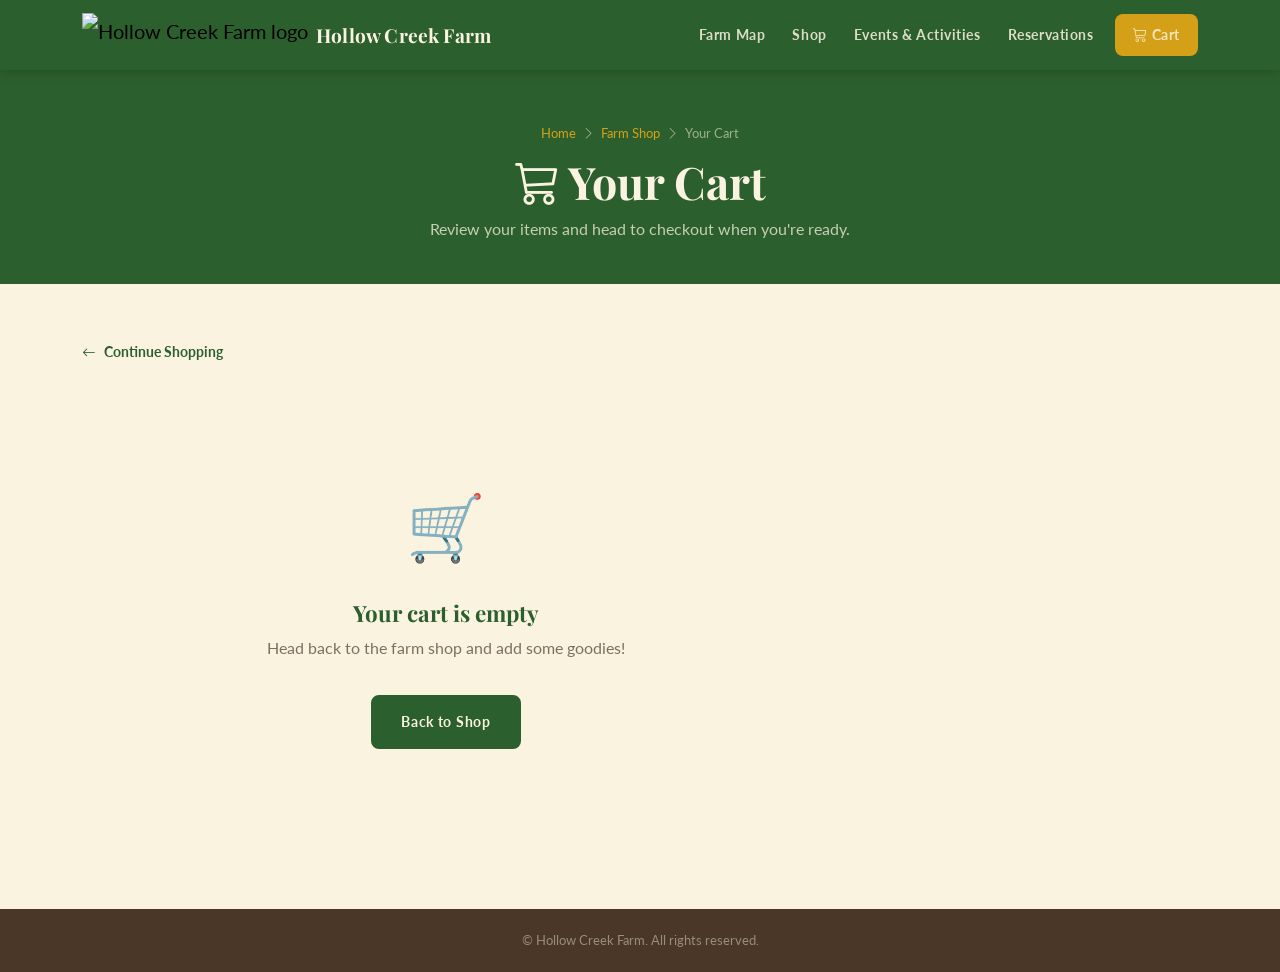
==== cart.html @ fa40eff9 "ai cart and reservation pages (just for show)" ====
<!DOCTYPE html>
<html lang="en">
<head>
  <meta charset="UTF-8" />
  <meta name="viewport" content="width=device-width, initial-scale=1.0" />
  <title>Your Cart — Hollow Creek Farm</title>

  <link rel="preconnect" href="https://fonts.googleapis.com">
  <link rel="preconnect" href="https://fonts.gstatic.com" crossorigin>
  <link href="https://fonts.googleapis.com/css2?family=Playfair+Display:ital,wght@0,700;1,400&family=Lato:wght@400;700&display=swap" rel="stylesheet">
  <link href="https://cdn.jsdelivr.net/npm/bootstrap@5.3.3/dist/css/bootstrap.min.css" rel="stylesheet">
  <link rel="stylesheet" href="https://cdn.jsdelivr.net/npm/bootstrap-icons@1.11.3/font/bootstrap-icons.min.css">
  <link rel="stylesheet" href="style.css">

  <style>
    /* ---- Cart page specific styles ---- */
    .cart-page-hero {
      background: var(--color-forest);
      padding: 52px 0 40px;
      text-align: center;
    }
    .cart-page-hero h1 { color: var(--color-cream); font-size: clamp(1.8rem, 4vw, 2.8rem); }
    .cart-page-hero p  { color: rgba(250,243,224,0.75); margin: 0; }

    .cart-breadcrumb {
      font-size: 0.82rem;
      color: rgba(250,243,224,0.55);
      margin-bottom: 10px;
      display: flex;
      align-items: center;
      justify-content: center;
      gap: 6px;
    }
    .cart-breadcrumb a { color: var(--color-gold); text-decoration: none; }
    .cart-breadcrumb a:hover { text-decoration: underline; }

    .cart-wrap { padding: 56px 0 80px; }

    /* Cart rows */
    .cart-row {
      display: flex;
      align-items: center;
      gap: 16px;
      padding: 18px 0;
      border-bottom: 1px solid var(--color-parchment);
    }
    .cart-row:first-child { border-top: 1px solid var(--color-parchment); }

    .cart-row-info { flex: 1; }
    .cart-item-name {
      font-family: var(--font-display);
      font-weight: 700;
      font-size: 1rem;
      color: var(--color-earth);
      margin: 0 0 2px;
    }
    .cart-item-category {
      font-size: 0.78rem;
      color: var(--color-earth);
      opacity: 0.55;
      margin: 0;
      text-transform: uppercase;
      letter-spacing: 0.06em;
    }

    .cart-row-controls {
      display: flex;
      align-items: center;
      gap: 10px;
    }
    .qty-btn {
      width: 32px;
      height: 32px;
      border-radius: 50%;
      border: 2px solid var(--color-forest);
      background: transparent;
      color: var(--color-forest);
      font-size: 1.1rem;
      font-weight: 700;
      cursor: pointer;
      display: flex;
      align-items: center;
      justify-content: center;
      transition: background 0.2s, color 0.2s;
      line-height: 1;
    }
    .qty-btn:hover { background: var(--color-forest); color: var(--color-cream); }
    .qty-display {
      font-family: var(--font-display);
      font-weight: 700;
      font-size: 1.05rem;
      min-width: 24px;
      text-align: center;
      color: var(--color-earth);
    }

    .cart-row-price {
      font-family: var(--font-display);
      font-weight: 700;
      font-size: 1.1rem;
      color: var(--color-forest);
      min-width: 72px;
      text-align: right;
    }

    .cart-remove {
      background: none;
      border: none;
      color: var(--color-earth);
      opacity: 0.35;
      font-size: 0.9rem;
      cursor: pointer;
      padding: 4px 6px;
      transition: opacity 0.2s, color 0.2s;
    }
    .cart-remove:hover { opacity: 1; color: var(--color-barn-red); }

    /* Summary card */
    .cart-summary-card {
      background: #fff;
      border: 1px solid var(--color-parchment);
      border-radius: var(--radius);
      padding: 28px 26px;
      box-shadow: var(--shadow-sm);
      position: sticky;
      top: 80px;
    }
    .cart-summary-card h3 {
      font-size: 1.1rem;
      margin-bottom: 20px;
      padding-bottom: 12px;
      border-bottom: 2px solid var(--color-parchment);
    }

    .summary-line {
      display: flex;
      justify-content: space-between;
      font-size: 0.9rem;
      color: var(--color-earth);
      margin-bottom: 10px;
    }
    .summary-line.total {
      font-family: var(--font-display);
      font-weight: 700;
      font-size: 1.15rem;
      color: var(--color-forest);
      border-top: 2px solid var(--color-parchment);
      padding-top: 12px;
      margin-top: 6px;
    }

    .checkout-note {
      font-size: 0.75rem;
      color: var(--color-earth);
      opacity: 0.6;
      text-align: center;
      margin-top: 12px;
      line-height: 1.5;
    }

    /* Empty state */
    .cart-empty {
      text-align: center;
      padding: 80px 20px;
    }
    .cart-empty-icon { font-size: 4rem; margin-bottom: 16px; }
    .cart-empty h3   { font-size: 1.4rem; margin-bottom: 8px; color: var(--color-forest); }
    .cart-empty p    { color: var(--color-earth); opacity: 0.7; }

    /* Continue shopping strip */
    .cart-continue {
      display: flex;
      align-items: center;
      gap: 8px;
      font-size: 0.85rem;
      color: var(--color-forest);
      font-weight: 700;
      text-decoration: none;
      margin-bottom: 24px;
    }
    .cart-continue:hover { color: var(--color-meadow); }

    @media (max-width: 767px) {
      .cart-row { flex-wrap: wrap; }
      .cart-row-price { min-width: auto; }
      .cart-summary-card { position: static; margin-top: 32px; }
    }
  </style>
</head>
<body>

  <!-- NAV -->
  <nav id="main-nav" class="navbar navbar-expand-lg">
    <div class="container">
      <a class="navbar-brand d-flex align-items-center gap-2" href="index.html">
        <img src="client files/Logos/logo-main-full-color.png" alt="Hollow Creek Farm logo" class="nav-logo-img">
        <span class="nav-logo-text">Hollow Creek Farm</span>
      </a>
      <button class="navbar-toggler" type="button" data-bs-toggle="collapse" data-bs-target="#navMenu" aria-controls="navMenu" aria-expanded="false" aria-label="Toggle navigation">
        <span class="navbar-toggler-icon"></span>
      </button>
      <div class="collapse navbar-collapse" id="navMenu">
        <ul class="navbar-nav ms-auto align-items-lg-center">
          <li class="nav-item"><a class="nav-link" href="index.html#today">Farm Map</a></li>
          <li class="nav-item"><a class="nav-link" href="index.html#farm-shop">Shop</a></li>
          <li class="nav-item"><a class="nav-link" href="index.html#events">Events &amp; Activities</a></li>
          <li class="nav-item"><a class="nav-link" href="reservations.html">Reservations</a></li>
          <li class="nav-item">
            <a class="nav-link nav-cta" href="cart.html">
              <i class="bi bi-cart3 me-1"></i>Cart
              <span id="cart-count" style="display:none;background:var(--color-barn-red);color:#fff;border-radius:99px;font-size:0.65rem;padding:1px 6px;margin-left:6px;"></span>
            </a>
          </li>
        </ul>
      </div>
    </div>
  </nav>

  <!-- PAGE HERO -->
  <div class="cart-page-hero">
    <div class="container">
      <div class="cart-breadcrumb">
        <a href="index.html">Home</a>
        <i class="bi bi-chevron-right"></i>
        <a href="index.html#farm-shop">Farm Shop</a>
        <i class="bi bi-chevron-right"></i>
        <span>Your Cart</span>
      </div>
      <h1><i class="bi bi-cart3 me-2"></i>Your Cart</h1>
      <p>Review your items and head to checkout when you're ready.</p>
    </div>
  </div>

  <!-- CART BODY -->
  <div class="cart-wrap">
    <div class="container">
      <a href="index.html#farm-shop" class="cart-continue">
        <i class="bi bi-arrow-left"></i> Continue Shopping
      </a>

      <div class="row g-5">

        <!-- Cart items -->
        <div class="col-lg-8">
          <div id="cart-items-container">
            <!-- Rendered by script.js -->
          </div>
        </div>

        <!-- Order summary -->
        <div class="col-lg-4">
          <div class="cart-summary-card" id="cart-summary">
            <h3>Order Summary</h3>
            <div class="summary-line">
              <span>Subtotal</span>
              <span id="cart-subtotal">$0.00</span>
            </div>
            <div class="summary-line">
              <span>Tax (7%)</span>
              <span id="cart-tax">$0.00</span>
            </div>
            <div class="summary-line">
              <span>Shipping</span>
              <span style="color:var(--color-meadow);font-weight:700;">FREE pickup</span>
            </div>
            <div class="summary-line total">
              <span>Total</span>
              <span id="cart-total">$0.00</span>
            </div>
            <button id="checkout-btn" class="btn-primary w-100 mt-3" style="text-align:center;border:none;">
              <i class="bi bi-bag-check me-2"></i>Place Order
            </button>
            <p class="checkout-note">
              Orders are available for pickup at the farm store.<br>
              We'll have everything ready for your visit!
            </p>
          </div>
        </div>

      </div>
    </div>
  </div>

  <!-- FOOTER STRIP -->
  <div style="background:var(--color-earth);padding:20px 0;text-align:center;">
    <p style="color:rgba(250,243,224,0.45);font-size:0.8rem;margin:0;">© Hollow Creek Farm. All rights reserved.</p>
  </div>

  <script src="https://cdn.jsdelivr.net/npm/bootstrap@5.3.3/dist/js/bootstrap.bundle.min.js"></script>
  <script src="script.js"></script>
</body>
</html>
---- style.css ----
/* =========================================================
   HOLLOW CREEK FARM — Main Stylesheet
   ========================================================= */

/* Google Fonts loaded in HTML <head> */

:root {
    --color-forest: #2C5F2E;
    --color-gold: #D4A017;
    --color-barn-red: #8B2500;
    --color-cream: #FAF3E0;
    --color-parchment: #EDE0C4;
    --color-earth: #4A3728;
    --color-meadow: #5A7A3A;
    --color-sage: #8FAF7E;

    --font-display: 'Playfair Display', Georgia, serif;
    --font-body: 'Lato', Arial, sans-serif;

    --shadow-sm: 0 2px 8px rgba(74, 55, 40, 0.10);
    --shadow-md: 0 4px 18px rgba(74, 55, 40, 0.15);
    --shadow-lg: 0 8px 32px rgba(74, 55, 40, 0.18);
    --radius: 8px;
    --transition: 0.25s ease;
}

/* ---- Reset & Base ---- */
*,
*::before,
*::after {
    box-sizing: border-box;
    margin: 0;
    padding: 0;
}

html {
    scroll-behavior: smooth;
}

body {
    font-family: var(--font-body);
    font-size: 1rem;
    line-height: 1.8;
    color: var(--color-earth);
    background: var(--color-cream);
}

h1 {
    font-family: var(--font-display);
    font-size: clamp(2rem, 5vw, 3.5rem);
    font-weight: 700;
    color: var(--color-forest);
    line-height: 1.15;
}

h2 {
    font-family: var(--font-display);
    font-size: clamp(1.6rem, 3vw, 2.4rem);
    font-weight: 700;
    color: var(--color-forest);
    line-height: 1.2;
}

h3 {
    font-family: var(--font-display);
    font-size: 1.25rem;
    font-weight: 700;
    color: var(--color-earth);
}

h4 {
    font-family: var(--font-display);
    font-size: 1.05rem;
    font-weight: 700;
    color: var(--color-earth);
}

p {
    font-family: var(--font-body);
    font-size: 1rem;
    line-height: 1.8;
    color: var(--color-earth);
}

a {
    color: var(--color-forest);
    text-decoration: none;
    transition: color var(--transition);
}

a:hover {
    color: var(--color-meadow);
}

img {
    max-width: 100%;
    height: auto;
    display: block;
}

/* ---- Utility ---- */
.section-pad {
    padding: 80px 0;
}

.section-pad-sm {
    padding: 52px 0;
}

.bg-cream {
    background: var(--color-cream);
}

.bg-parchment {
    background: var(--color-parchment);
}

.bg-forest {
    background: var(--color-forest);
}

.bg-earth {
    background: var(--color-earth);
}

.section-label {
    display: inline-block;
    font-family: var(--font-body);
    font-size: 0.75rem;
    font-weight: 700;
    letter-spacing: 0.15em;
    text-transform: uppercase;
    color: var(--color-gold);
    margin-bottom: 0.5rem;
}

.section-intro {
    font-size: 1.05rem;
    color: var(--color-earth);
    max-width: 560px;
    margin: 0 auto;
    opacity: 0.85;
}

.divider-leaf {
    display: flex;
    align-items: center;
    justify-content: center;
    gap: 12px;
    margin: 12px 0 28px;
}

.divider-leaf::before,
.divider-leaf::after {
    content: '';
    display: block;
    width: 60px;
    height: 2px;
    background: var(--color-gold);
    opacity: 0.6;
}

.divider-leaf span {
    color: var(--color-gold);
    font-size: 1.1rem;
}

/* ---- Buttons ---- */
.btn-primary {
    display: inline-block;
    background: var(--color-forest);
    color: var(--color-cream);
    font-family: var(--font-body);
    font-weight: 700;
    font-size: 0.9rem;
    letter-spacing: 0.05em;
    padding: 12px 28px;
    border-radius: var(--radius);
    border: 2px solid var(--color-forest);
    transition: background var(--transition), color var(--transition), transform var(--transition);
    cursor: pointer;
}

.btn-primary:hover {
    background: var(--color-meadow);
    border-color: var(--color-meadow);
    color: var(--color-cream);
    transform: translateY(-2px);
}

.btn-outline {
    display: inline-block;
    background: transparent;
    color: var(--color-forest);
    font-family: var(--font-body);
    font-weight: 700;
    font-size: 0.9rem;
    letter-spacing: 0.05em;
    padding: 12px 28px;
    border-radius: var(--radius);
    border: 2px solid var(--color-forest);
    transition: background var(--transition), color var(--transition), transform var(--transition);
    cursor: pointer;
}

.btn-outline:hover {
    background: var(--color-forest);
    color: var(--color-cream);
    transform: translateY(-2px);
}

.btn-gold {
    display: inline-block;
    background: var(--color-gold);
    color: var(--color-earth);
    font-family: var(--font-body);
    font-weight: 700;
    font-size: 0.9rem;
    letter-spacing: 0.05em;
    padding: 12px 28px;
    border-radius: var(--radius);
    border: 2px solid var(--color-gold);
    transition: background var(--transition), color var(--transition), transform var(--transition);
    cursor: pointer;
}

.btn-gold:hover {
    background: #b8880f;
    border-color: #b8880f;
    color: var(--color-cream);
    transform: translateY(-2px);
}

.btn-red {
    display: inline-block;
    background: var(--color-barn-red);
    color: var(--color-cream);
    font-family: var(--font-body);
    font-weight: 700;
    font-size: 0.9rem;
    letter-spacing: 0.05em;
    padding: 12px 28px;
    border-radius: var(--radius);
    border: 2px solid var(--color-barn-red);
    transition: background var(--transition), color var(--transition), transform var(--transition);
    cursor: pointer;
}

.btn-red:hover {
    background: #6a1c00;
    border-color: #6a1c00;
    transform: translateY(-2px);
}

/* ---- Image Placeholder ---- */
.img-placeholder {
    background: var(--color-parchment);
    border: 2px dashed var(--color-gold);
    border-radius: var(--radius);
    display: flex;
    flex-direction: column;
    align-items: center;
    justify-content: center;
    color: var(--color-earth);
    font-family: var(--font-body);
    font-size: 0.8rem;
    opacity: 0.7;
    gap: 8px;
    text-align: center;
    padding: 16px;
}

.img-placeholder .ph-icon {
    font-size: 2rem;
    opacity: 0.5;
}

.img-placeholder .ph-label {
    font-weight: 700;
    font-size: 0.75rem;
    letter-spacing: 0.05em;
}

.img-placeholder .ph-file {
    font-size: 0.7rem;
    opacity: 0.7;
    word-break: break-all;
}


/* ==========================================================
   NAVIGATION
   ========================================================== */
#main-nav {
    position: sticky;
    top: 0;
    z-index: 1000;
    background: var(--color-forest);
    box-shadow: 0 2px 12px rgba(0, 0, 0, 0.18);
}

#main-nav .navbar {
    padding: 0;
    min-height: 64px;
}

.nav-logo-img {
    height: 44px;
    width: auto;
}

.nav-logo-text {
    font-family: var(--font-display);
    font-size: 1.2rem;
    font-weight: 700;
    color: var(--color-cream) !important;
    letter-spacing: 0.01em;
}

#main-nav .navbar-nav .nav-link {
    font-family: var(--font-body);
    font-size: 0.88rem;
    font-weight: 700;
    letter-spacing: 0.04em;
    color: rgba(250, 243, 224, 0.85) !important;
    padding: 0.5rem 0.85rem;
    transition: color var(--transition);
}

#main-nav .navbar-nav .nav-link:hover,
#main-nav .navbar-nav .nav-link.active {
    color: var(--color-gold) !important;
}

#main-nav .navbar-toggler {
    border-color: var(--color-gold);
}

#main-nav .navbar-toggler-icon {
    background-image: url("data:image/svg+xml,%3csvg xmlns='http://www.w3.org/2000/svg' viewBox='0 0 30 30'%3e%3cpath stroke='%23D4A017' stroke-linecap='round' stroke-miterlimit='10' stroke-width='2' d='M4 7h22M4 15h22M4 23h22'/%3e%3c/svg%3e");
}

.nav-cta {
    background: var(--color-gold);
    color: var(--color-earth) !important;
    border-radius: var(--radius);
    padding: 8px 18px !important;
    margin-left: 8px;
    font-weight: 700 !important;
    transition: background var(--transition) !important;
}

.nav-cta:hover {
    background: #b8880f !important;
    color: var(--color-cream) !important;
}


/* ==========================================================
   HERO SECTION
   ========================================================== */
#hero {
    position: relative;
    min-height: 88vh;
    display: flex;
    align-items: center;
    overflow: hidden;
    background: var(--color-earth);
}

.hero-bg {
    position: absolute;
    inset: 0;
    object-fit: cover;
    width: 100%;
    height: 100%;
    opacity: 0.55;
}

.hero-bg-placeholder {
    position: absolute;
    inset: 0;
    background: linear-gradient(135deg, var(--color-forest) 0%, var(--color-earth) 100%);
    opacity: 0.9;
}

.hero-overlay {
    position: absolute;
    inset: 0;
    background: linear-gradient(to right, rgba(74, 55, 40, 0.72) 0%, rgba(74, 55, 40, 0.18) 100%);
}

.hero-content {
    position: relative;
    z-index: 2;
    padding: 60px 0;
}

.hero-eyebrow {
    font-family: var(--font-body);
    font-size: 0.8rem;
    font-weight: 700;
    letter-spacing: 0.2em;
    text-transform: uppercase;
    color: var(--color-gold);
    margin-bottom: 1rem;
}

.hero-content h1 {
    color: var(--color-cream);
    margin-bottom: 1.2rem;
}

.hero-content .hero-sub {
    font-size: 1.1rem;
    color: rgba(250, 243, 224, 0.88);
    max-width: 480px;
    margin-bottom: 2rem;
    line-height: 1.75;
}

.hero-actions {
    display: flex;
    gap: 14px;
    flex-wrap: wrap;
}

.hero-img-col {
    position: relative;
    z-index: 2;
    display: flex;
    align-items: center;
    justify-content: center;
}

.hero-img-frame {
    border-radius: 12px;
    overflow: hidden;
    border: 4px solid var(--color-gold);
    box-shadow: var(--shadow-lg);
    width: 100%;
    max-width: 500px;
}

.hero-img-frame .img-placeholder {
    height: 360px;
    border-radius: 8px;
}

.hero-badge {
    position: absolute;
    bottom: -18px;
    left: -18px;
    background: var(--color-gold);
    color: var(--color-earth);
    border-radius: 50%;
    width: 100px;
    height: 100px;
    display: flex;
    flex-direction: column;
    align-items: center;
    justify-content: center;
    font-family: var(--font-display);
    font-size: 0.7rem;
    font-weight: 700;
    text-align: center;
    line-height: 1.2;
    box-shadow: var(--shadow-md);
    padding: 10px;
}


/* ==========================================================
   TODAY ON THE FARM
   ========================================================== */
#today {
    background: var(--color-cream);
}

.today-header {
    text-align: center;
    margin-bottom: 48px;
}

.activity-card {
    background: #fff;
    border-radius: var(--radius);
    overflow: hidden;
    box-shadow: var(--shadow-sm);
    border: 1px solid var(--color-parchment);
    transition: transform var(--transition), box-shadow var(--transition);
    height: 100%;
}

.activity-card:hover {
    transform: translateY(-4px);
    box-shadow: var(--shadow-md);
}

.activity-card-img {
    width: 100%;
    height: 180px;
    object-fit: cover;
}

.activity-card-img.img-placeholder {
    height: 180px;
    border-radius: 0;
    border: none;
    border-bottom: 2px dashed var(--color-gold);
}

.activity-card-body {
    padding: 18px 20px 22px;
}

.activity-tag {
    display: inline-block;
    background: var(--color-sage);
    color: var(--color-forest);
    font-size: 0.7rem;
    font-weight: 700;
    letter-spacing: 0.08em;
    text-transform: uppercase;
    padding: 3px 10px;
    border-radius: 99px;
    margin-bottom: 8px;
}

.activity-card-body h3 {
    font-size: 1.1rem;
    margin-bottom: 6px;
}

.activity-card-body p {
    font-size: 0.88rem;
    line-height: 1.6;
    margin-bottom: 12px;
}

.activity-meta {
    display: flex;
    gap: 14px;
    font-size: 0.8rem;
    color: var(--color-earth);
    opacity: 0.75;
}

.activity-meta span {
    display: flex;
    align-items: center;
    gap: 4px;
}


/* ==========================================================
   MAP SECTION
   ========================================================== */
#map-section {
    background: var(--color-parchment);
}

.map-header {
    text-align: center;
    margin-bottom: 40px;
}

.map-container {
    border-radius: 12px;
    overflow: hidden;
    box-shadow: var(--shadow-lg);
    border: 3px solid var(--color-gold);
    height: 420px;
}

.map-container iframe {
    width: 100%;
    height: 100%;
    border: none;
    display: block;
}

.map-placeholder {
    height: 420px;
    background: var(--color-parchment);
    border: 2px dashed var(--color-gold);
    border-radius: 12px;
    display: flex;
    flex-direction: column;
    align-items: center;
    justify-content: center;
    gap: 12px;
    color: var(--color-earth);
    font-family: var(--font-body);
}

.map-highlights {
    margin-top: 32px;
}

.map-highlight-item {
    display: flex;
    align-items: flex-start;
    gap: 12px;
    padding: 14px 0;
    border-bottom: 1px solid var(--color-parchment);
}

.map-highlight-item:last-child {
    border-bottom: none;
}

.map-hi-icon {
    width: 36px;
    height: 36px;
    border-radius: 50%;
    background: var(--color-forest);
    color: var(--color-cream);
    display: flex;
    align-items: center;
    justify-content: center;
    font-size: 1rem;
    flex-shrink: 0;
}

.map-hi-text h4 {
    font-size: 0.95rem;
    margin-bottom: 2px;
}

.map-hi-text p {
    font-size: 0.82rem;
    margin: 0;
    opacity: 0.8;
}


/* ==========================================================
   WHAT'S INCLUDED
   ========================================================== */
#whats-included {
    background: var(--color-forest);
}

#whats-included h2 {
    color: var(--color-cream);
}

#whats-included .section-intro {
    color: rgba(250, 243, 224, 0.8);
}

#whats-included .divider-leaf::before,
#whats-included .divider-leaf::after {
    background: var(--color-gold);
}

.included-card {
    text-align: center;
    padding: 32px 20px;
}

.included-icon {
    width: 80px;
    height: 80px;
    border-radius: 50%;
    background: rgba(250, 243, 224, 0.1);
    border: 2px solid var(--color-gold);
    display: flex;
    align-items: center;
    justify-content: center;
    margin: 0 auto 16px;
    font-size: 2rem;
    transition: background var(--transition), transform var(--transition);
}

.included-card:hover .included-icon {
    background: rgba(212, 160, 23, 0.2);
    transform: scale(1.08);
}

.included-card h3 {
    color: var(--color-cream);
    font-size: 1rem;
    margin-bottom: 6px;
}

.included-card p {
    color: rgba(250, 243, 224, 0.75);
    font-size: 0.85rem;
    line-height: 1.6;
}


/* ==========================================================
   FARM SHOP
   ========================================================== */
#farm-shop {
    background: var(--color-cream);
}

.shop-header {
    text-align: center;
    margin-bottom: 48px;
}

.shop-filter-bar {
    display: flex;
    justify-content: center;
    gap: 10px;
    flex-wrap: wrap;
    margin-bottom: 36px;
}

.filter-btn {
    font-family: var(--font-body);
    font-size: 0.82rem;
    font-weight: 700;
    letter-spacing: 0.05em;
    padding: 8px 18px;
    border-radius: 99px;
    border: 2px solid var(--color-parchment);
    background: transparent;
    color: var(--color-earth);
    cursor: pointer;
    transition: all var(--transition);
}

.filter-btn:hover,
.filter-btn.active {
    background: var(--color-forest);
    color: var(--color-cream);
    border-color: var(--color-forest);
}

.product-card {
    background: #fff;
    border-radius: var(--radius);
    overflow: hidden;
    border: 1px solid var(--color-parchment);
    box-shadow: var(--shadow-sm);
    transition: transform var(--transition), box-shadow var(--transition);
    height: 100%;
}

.product-card:hover {
    transform: translateY(-4px);
    box-shadow: var(--shadow-md);
}

.product-card-img {
    width: 100%;
    height: 200px;
    object-fit: cover;
}

.product-card-img.img-placeholder {
    height: 200px;
    border-radius: 0;
    border: none;
    border-bottom: 2px dashed var(--color-gold);
}

.product-card-body {
    padding: 16px 18px 20px;
}

.product-category {
    font-size: 0.7rem;
    font-weight: 700;
    letter-spacing: 0.1em;
    text-transform: uppercase;
    color: var(--color-gold);
    margin-bottom: 4px;
}

.product-card-body h3 {
    font-size: 1rem;
    margin-bottom: 4px;
}

.product-card-body p {
    font-size: 0.82rem;
    line-height: 1.5;
    margin-bottom: 12px;
}

.product-footer {
    display: flex;
    align-items: center;
    justify-content: space-between;
    margin-top: auto;
}

.product-price {
    font-family: var(--font-display);
    font-size: 1.15rem;
    font-weight: 700;
    color: var(--color-forest);
}

.btn-add-cart {
    background: var(--color-forest);
    color: var(--color-cream);
    border: none;
    border-radius: var(--radius);
    padding: 7px 14px;
    font-family: var(--font-body);
    font-size: 0.8rem;
    font-weight: 700;
    cursor: pointer;
    transition: background var(--transition);
}

.btn-add-cart:hover {
    background: var(--color-meadow);
}

.shop-cta-bar {
    text-align: center;
    margin-top: 40px;
    display: flex;
    justify-content: center;
    gap: 14px;
    flex-wrap: wrap;
}


/* ==========================================================
   SEASONAL DEALS
   ========================================================== */
#seasonal-deals {
    background: var(--color-parchment);
}

.seasonal-header {
    text-align: center;
    margin-bottom: 48px;
}

.season-tab-bar {
    display: flex;
    justify-content: center;
    gap: 8px;
    flex-wrap: wrap;
    margin-bottom: 40px;
}

.season-tab {
    font-family: var(--font-body);
    font-size: 0.82rem;
    font-weight: 700;
    padding: 9px 22px;
    border-radius: 99px;
    border: 2px solid var(--color-earth);
    background: transparent;
    color: var(--color-earth);
    cursor: pointer;
    transition: all var(--transition);
}

.season-tab:hover,
.season-tab.active {
    background: var(--color-earth);
    color: var(--color-cream);
}

.deal-card {
    background: #fff;
    border-radius: var(--radius);
    overflow: hidden;
    box-shadow: var(--shadow-sm);
    border: 1px solid rgba(237, 224, 196, 0.8);
    display: flex;
    flex-direction: row;
    height: 100%;
    transition: transform var(--transition), box-shadow var(--transition);
}

.deal-card:hover {
    transform: translateY(-3px);
    box-shadow: var(--shadow-md);
}

.deal-card-img {
    width: 140px;
    flex-shrink: 0;
    object-fit: cover;
}

.deal-card-img.img-placeholder {
    width: 140px;
    height: auto;
    min-height: 140px;
    border-radius: 0;
    border: none;
    border-right: 2px dashed var(--color-gold);
}

.deal-card-body {
    padding: 18px 20px;
    display: flex;
    flex-direction: column;
    justify-content: center;
}

.deal-badge {
    display: inline-block;
    background: var(--color-barn-red);
    color: var(--color-cream);
    font-size: 0.7rem;
    font-weight: 700;
    letter-spacing: 0.1em;
    text-transform: uppercase;
    padding: 3px 10px;
    border-radius: 99px;
    margin-bottom: 8px;
}

.deal-card-body h3 {
    font-size: 1rem;
    margin-bottom: 4px;
}

.deal-card-body p {
    font-size: 0.82rem;
    line-height: 1.5;
    margin-bottom: 10px;
}

.deal-price {
    font-family: var(--font-display);
    font-size: 1.1rem;
    font-weight: 700;
    color: var(--color-forest);
}

.deal-price .original {
    font-size: 0.85rem;
    text-decoration: line-through;
    color: var(--color-earth);
    opacity: 0.5;
    margin-left: 6px;
}


/* ==========================================================
   EVENTS & ACTIVITIES
   ========================================================== */
#events {
    background: var(--color-cream);
}

.events-header {
    text-align: center;
    margin-bottom: 48px;
}

.event-card {
    background: #fff;
    border-radius: var(--radius);
    overflow: hidden;
    box-shadow: var(--shadow-sm);
    border: 1px solid var(--color-parchment);
    height: 100%;
    display: flex;
    flex-direction: column;
    transition: transform var(--transition), box-shadow var(--transition);
}

.event-card:hover {
    transform: translateY(-4px);
    box-shadow: var(--shadow-md);
}

.event-card-img {
    width: 100%;
    height: 220px;
    object-fit: cover;
}

.event-card-img.img-placeholder {
    height: 220px;
    border-radius: 0;
    border: none;
    border-bottom: 2px dashed var(--color-gold);
}

.event-card-body {
    padding: 20px 22px 24px;
    flex: 1;
    display: flex;
    flex-direction: column;
}

.event-date-badge {
    display: inline-flex;
    align-items: center;
    gap: 6px;
    background: var(--color-parchment);
    color: var(--color-barn-red);
    font-size: 0.75rem;
    font-weight: 700;
    letter-spacing: 0.06em;
    text-transform: uppercase;
    padding: 4px 12px;
    border-radius: 99px;
    margin-bottom: 10px;
    width: fit-content;
}

.event-card-body h3 {
    font-size: 1.1rem;
    margin-bottom: 6px;
}

.event-card-body p {
    font-size: 0.85rem;
    line-height: 1.6;
    margin-bottom: 14px;
    flex: 1;
}

.event-meta {
    display: flex;
    gap: 16px;
    font-size: 0.78rem;
    color: var(--color-earth);
    opacity: 0.75;
    margin-bottom: 14px;
}

.event-meta span {
    display: flex;
    align-items: center;
    gap: 4px;
}

.event-card-footer {
    display: flex;
    gap: 10px;
    flex-wrap: wrap;
}

.events-cta {
    text-align: center;
    margin-top: 48px;
    display: flex;
    justify-content: center;
    gap: 14px;
    flex-wrap: wrap;
}


/* ==========================================================
   TESTIMONIALS
   ========================================================== */
#testimonials {
    background: var(--color-forest);
}

#testimonials h2 {
    color: var(--color-cream);
    text-align: center;
}

#testimonials .section-intro {
    color: rgba(250, 243, 224, 0.78);
}

#testimonials .divider-leaf::before,
#testimonials .divider-leaf::after {
    background: var(--color-gold);
}

.testimonial-card {
    background: rgba(250, 243, 224, 0.07);
    border: 1px solid rgba(212, 160, 23, 0.3);
    border-radius: var(--radius);
    padding: 28px 26px;
    height: 100%;
    transition: background var(--transition);
}

.testimonial-card:hover {
    background: rgba(250, 243, 224, 0.12);
}

.testimonial-stars {
    color: var(--color-gold);
    font-size: 1rem;
    letter-spacing: 2px;
    margin-bottom: 12px;
}

.testimonial-card blockquote {
    font-family: var(--font-display);
    font-style: italic;
    font-size: 1rem;
    color: var(--color-cream);
    line-height: 1.75;
    margin-bottom: 18px;
    border: none;
    padding: 0;
}

.testimonial-author {
    display: flex;
    align-items: center;
    gap: 12px;
}

.testimonial-avatar {
    width: 44px;
    height: 44px;
    border-radius: 50%;
    object-fit: cover;
    border: 2px solid var(--color-gold);
}

.testimonial-avatar.img-placeholder {
    border-radius: 50%;
    border: 2px solid var(--color-gold);
    flex-shrink: 0;
    font-size: 0.6rem;
}

.testimonial-author-info .name {
    font-family: var(--font-body);
    font-weight: 700;
    font-size: 0.88rem;
    color: var(--color-cream);
    margin: 0;
}

.testimonial-author-info .meta {
    font-size: 0.75rem;
    color: var(--color-sage);
    margin: 0;
}


/* ==========================================================
   FOOTER
   ========================================================== */
#footer {
    background: var(--color-earth);
    color: var(--color-cream);
    padding: 60px 0 0;
}

.footer-logo-text {
    font-family: var(--font-display);
    font-size: 1.5rem;
    font-weight: 700;
    color: var(--color-cream);
    margin-bottom: 6px;
}

.footer-tagline {
    font-size: 0.85rem;
    color: rgba(250, 243, 224, 0.65);
    margin-bottom: 20px;
}

.footer-logo-img {
    height: 54px;
    width: auto;
    margin-bottom: 14px;
}

.footer-social {
    display: flex;
    gap: 12px;
    margin-top: 16px;
}

.footer-social a {
    display: flex;
    align-items: center;
    justify-content: center;
    width: 36px;
    height: 36px;
    border-radius: 50%;
    background: rgba(250, 243, 224, 0.1);
    color: var(--color-cream);
    font-size: 0.95rem;
    transition: background var(--transition), color var(--transition);
}

.footer-social a:hover {
    background: var(--color-gold);
    color: var(--color-earth);
}

.footer-heading {
    font-family: var(--font-display);
    font-size: 1rem;
    font-weight: 700;
    color: var(--color-gold);
    margin-bottom: 16px;
    padding-bottom: 8px;
    border-bottom: 1px solid rgba(212, 160, 23, 0.3);
}

.footer-links {
    list-style: none;
    padding: 0;
    margin: 0;
}

.footer-links li {
    margin-bottom: 8px;
}

.footer-links a {
    font-size: 0.875rem;
    color: rgba(250, 243, 224, 0.75);
    transition: color var(--transition);
}

.footer-links a:hover {
    color: var(--color-gold);
}

.footer-contact-item {
    display: flex;
    align-items: flex-start;
    gap: 10px;
    margin-bottom: 10px;
    font-size: 0.875rem;
    color: rgba(250, 243, 224, 0.75);
}

.footer-contact-item .icon {
    color: var(--color-gold);
    flex-shrink: 0;
    margin-top: 3px;
}

.footer-hours table {
    width: 100%;
    font-size: 0.83rem;
    color: rgba(250, 243, 224, 0.75);
    border-collapse: collapse;
}

.footer-hours td {
    padding: 3px 0;
}

.footer-hours td:last-child {
    text-align: right;
}

.footer-bottom {
    border-top: 1px solid rgba(250, 243, 224, 0.12);
    margin-top: 48px;
    padding: 18px 0;
    text-align: center;
    font-size: 0.8rem;
    color: rgba(250, 243, 224, 0.45);
}

.footer-bottom a {
    color: rgba(250, 243, 224, 0.45);
    transition: color var(--transition);
}

.footer-bottom a:hover {
    color: var(--color-gold);
}


/* ==========================================================
   ANIMATIONS
   ========================================================== */
@keyframes fadeUp {
    from {
        opacity: 0;
        transform: translateY(24px);
    }

    to {
        opacity: 1;
        transform: translateY(0);
    }
}

.fade-up {
    opacity: 0;
    transform: translateY(24px);
    transition: opacity 0.55s ease, transform 0.55s ease;
}

.fade-up.visible {
    opacity: 1;
    transform: translateY(0);
}


/* ==========================================================
   RESPONSIVE
   ========================================================== */
@media (max-width: 991.98px) {
    .hero-img-col {
        margin-top: 36px;
    }

    .hero-badge {
        bottom: -10px;
        left: -10px;
        width: 84px;
        height: 84px;
        font-size: 0.65rem;
    }

    .deal-card {
        flex-direction: column;
    }

    .deal-card-img.img-placeholder {
        width: 100%;
        height: 160px;
        border-right: none;
        border-bottom: 2px dashed var(--color-gold);
    }

    .deal-card-img {
        width: 100%;
        height: 160px;
    }
}

@media (max-width: 767.98px) {
    .section-pad {
        padding: 56px 0;
    }

    .map-container {
        height: 300px;
    }

    #main-nav .navbar-collapse {
        background: var(--color-forest);
        padding: 12px 16px;
    }

    .hero-actions {
        flex-direction: column;
        align-items: flex-start;
    }

    .hero-actions .btn-primary,
    .hero-actions .btn-outline {
        width: 100%;
        text-align: center;
    }

    .footer-logo-img {
        height: 44px;
    }
}

@media (max-width: 575.98px) {
    .hero-img-frame {
        display: none;
    }

    .hero-badge {
        display: none;
    }
}
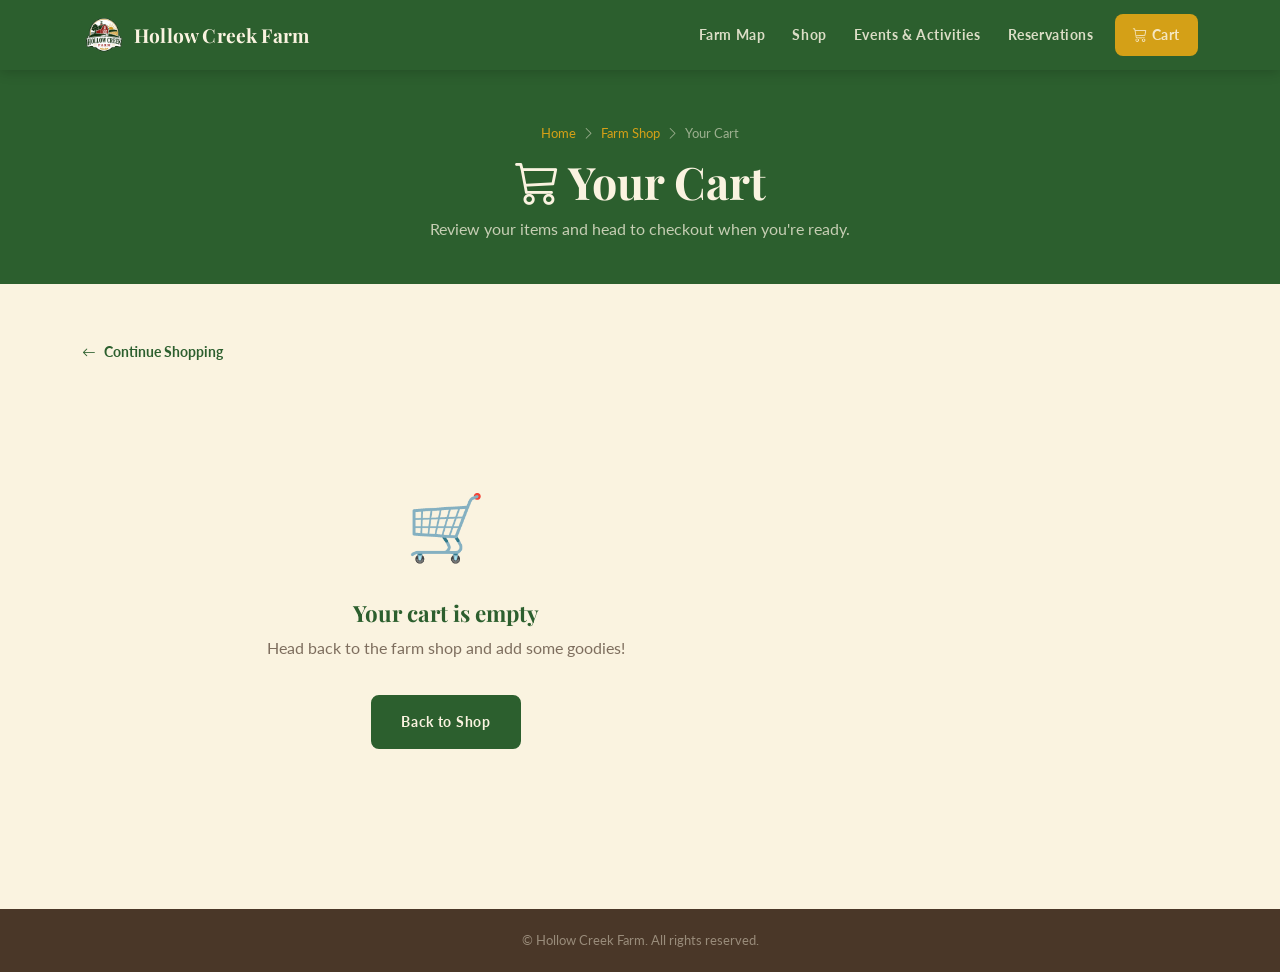
==== commit 82b35e6f: "final with all global" ====
--- a/cart.html
+++ b/cart.html
@@ -8,9 +8,11 @@
   <link rel="preconnect" href="https://fonts.googleapis.com">
   <link rel="preconnect" href="https://fonts.gstatic.com" crossorigin>
   <link href="https://fonts.googleapis.com/css2?family=Playfair+Display:ital,wght@0,700;1,400&family=Lato:wght@400;700&display=swap" rel="stylesheet">
+  <link href="./Client Files/Logos/logo-icon-sun-creek.png" rel="icon" type="image/png">
   <link href="https://cdn.jsdelivr.net/npm/bootstrap@5.3.3/dist/css/bootstrap.min.css" rel="stylesheet">
   <link rel="stylesheet" href="https://cdn.jsdelivr.net/npm/bootstrap-icons@1.11.3/font/bootstrap-icons.min.css">
   <link rel="stylesheet" href="style.css">
+  <link rel="icon" type="image/png" href="./Client Files/Logos/logo-icon-sun-creek.png">
 
   <style>
     /* ---- Cart page specific styles ---- */
@@ -193,7 +195,7 @@
   <nav id="main-nav" class="navbar navbar-expand-lg">
     <div class="container">
       <a class="navbar-brand d-flex align-items-center gap-2" href="index.html">
-        <img src="client files/Logos/logo-main-full-color.png" alt="Hollow Creek Farm logo" class="nav-logo-img">
+        <img src="./Client Files/Logos/logo-main-full-color.png" alt="Hollow Creek Farm logo" class="nav-logo-img">
         <span class="nav-logo-text">Hollow Creek Farm</span>
       </a>
       <button class="navbar-toggler" type="button" data-bs-toggle="collapse" data-bs-target="#navMenu" aria-controls="navMenu" aria-expanded="false" aria-label="Toggle navigation">
--- a/style.css
+++ b/style.css
@@ -1,3 +1,9 @@
+/* =========================================================
+   HOLLOW CREEK FARM — Main Stylesheet
+   ========================================================= */
+
+/* Google Fonts loaded in HTML <head> */
+
 /* =========================================================
    HOLLOW CREEK FARM — Main Stylesheet
    ========================================================= */
@@ -1370,4 +1376,1561 @@
     .hero-badge {
         display: none;
     }
+}
+
+
+/* ==========================================================
+   ABOUT / OUR STORY SECTION
+   ========================================================== */
+
+/* Image stack */
+.about-img-stack {
+    position: relative;
+    display: inline-block;
+    width: 100%;
+}
+
+.about-img-main {
+    width: 100%;
+    border-radius: 12px;
+    box-shadow: var(--shadow-lg);
+    display: block;
+    object-fit: cover;
+    max-height: 480px;
+}
+
+.about-img-inset {
+    position: absolute;
+    bottom: -24px;
+    right: -24px;
+    width: 160px;
+    background: var(--color-earth);
+    border-radius: 10px;
+    border: 4px solid var(--color-gold);
+    box-shadow: var(--shadow-md);
+    overflow: hidden;
+    text-align: center;
+}
+
+.about-img-vintage {
+    width: 100%;
+    display: block;
+    object-fit: cover;
+    height: 120px;
+    filter: sepia(0.3);
+}
+
+.about-img-caption {
+    font-family: var(--font-display);
+    font-style: italic;
+    font-size: 0.78rem;
+    color: var(--color-gold);
+    margin: 6px 0;
+    letter-spacing: 0.05em;
+}
+
+/* Story text */
+#about p {
+    margin-bottom: 1rem;
+}
+
+#about p strong {
+    color: var(--color-forest);
+}
+
+.about-quote {
+    border-left: 4px solid var(--color-gold);
+    padding: 14px 20px;
+    margin: 24px 0;
+    background: rgba(212, 160, 23, 0.08);
+    border-radius: 0 var(--radius) var(--radius) 0;
+    font-family: var(--font-display);
+    font-style: italic;
+    font-size: 1.05rem;
+    color: var(--color-earth);
+    line-height: 1.7;
+}
+
+.about-quote cite {
+    display: block;
+    font-style: normal;
+    font-family: var(--font-body);
+    font-size: 0.82rem;
+    font-weight: 700;
+    color: var(--color-forest);
+    margin-top: 8px;
+    letter-spacing: 0.04em;
+}
+
+/* Stats row */
+.about-stats {
+    display: flex;
+    gap: 32px;
+    flex-wrap: wrap;
+    margin-top: 28px;
+}
+
+.about-stat {
+    display: flex;
+    flex-direction: column;
+}
+
+.about-stat-num {
+    font-family: var(--font-display);
+    font-size: 2rem;
+    font-weight: 700;
+    color: var(--color-forest);
+    line-height: 1;
+}
+
+.about-stat-label {
+    font-family: var(--font-body);
+    font-size: 0.78rem;
+    font-weight: 700;
+    letter-spacing: 0.06em;
+    text-transform: uppercase;
+    color: var(--color-earth);
+    opacity: 0.65;
+    margin-top: 4px;
+}
+
+/* Team cards */
+.team-card {
+    background: #fff;
+    border-radius: var(--radius);
+    overflow: hidden;
+    border: 1px solid var(--color-parchment);
+    box-shadow: var(--shadow-sm);
+    transition: transform var(--transition), box-shadow var(--transition);
+    height: 100%;
+}
+
+.team-card:hover {
+    transform: translateY(-4px);
+    box-shadow: var(--shadow-md);
+}
+
+.team-card-img {
+    width: 100%;
+    height: 200px;
+    object-fit: cover;
+    object-position: top;
+    display: block;
+}
+
+.team-card-body {
+    padding: 14px 16px 18px;
+    text-align: center;
+}
+
+.team-card-body h4 {
+    font-size: 1rem;
+    margin-bottom: 4px;
+    color: var(--color-forest);
+}
+
+.team-card-body p {
+    font-size: 0.78rem;
+    color: var(--color-earth);
+    opacity: 0.65;
+    margin: 0;
+    letter-spacing: 0.03em;
+}
+
+/* Responsive */
+@media (max-width: 991.98px) {
+    .about-img-inset {
+        right: -10px;
+        bottom: -10px;
+        width: 130px;
+    }
+
+    .about-img-stack {
+        margin-bottom: 24px;
+    }
+}
+
+@media (max-width: 575.98px) {
+    .about-img-inset {
+        display: none;
+    }
+
+    .about-stats {
+        gap: 20px;
+    }
+
+    .about-stat-num {
+        font-size: 1.6rem;
+    }
+}
+
+
+
+
+:root {
+    --color-forest: #2C5F2E;
+    --color-gold: #D4A017;
+    --color-barn-red: #8B2500;
+    --color-cream: #FAF3E0;
+    --color-parchment: #EDE0C4;
+    --color-earth: #4A3728;
+    --color-meadow: #5A7A3A;
+    --color-sage: #8FAF7E;
+
+    --font-display: 'Playfair Display', Georgia, serif;
+    --font-body: 'Lato', Arial, sans-serif;
+
+    --shadow-sm: 0 2px 8px rgba(74, 55, 40, 0.10);
+    --shadow-md: 0 4px 18px rgba(74, 55, 40, 0.15);
+    --shadow-lg: 0 8px 32px rgba(74, 55, 40, 0.18);
+    --radius: 8px;
+    --transition: 0.25s ease;
+}
+
+/* ---- Reset & Base ---- */
+*,
+*::before,
+*::after {
+    box-sizing: border-box;
+    margin: 0;
+    padding: 0;
+}
+
+html {
+    scroll-behavior: smooth;
+}
+
+body {
+    font-family: var(--font-body);
+    font-size: 1rem;
+    line-height: 1.8;
+    color: var(--color-earth);
+    background: var(--color-cream);
+}
+
+h1 {
+    font-family: var(--font-display);
+    font-size: clamp(2rem, 5vw, 3.5rem);
+    font-weight: 700;
+    color: var(--color-forest);
+    line-height: 1.15;
+}
+
+h2 {
+    font-family: var(--font-display);
+    font-size: clamp(1.6rem, 3vw, 2.4rem);
+    font-weight: 700;
+    color: var(--color-forest);
+    line-height: 1.2;
+}
+
+h3 {
+    font-family: var(--font-display);
+    font-size: 1.25rem;
+    font-weight: 700;
+    color: var(--color-earth);
+}
+
+h4 {
+    font-family: var(--font-display);
+    font-size: 1.05rem;
+    font-weight: 700;
+    color: var(--color-earth);
+}
+
+p {
+    font-family: var(--font-body);
+    font-size: 1rem;
+    line-height: 1.8;
+    color: var(--color-earth);
+}
+
+a {
+    color: var(--color-forest);
+    text-decoration: none;
+    transition: color var(--transition);
+}
+
+a:hover {
+    color: var(--color-meadow);
+}
+
+img {
+    max-width: 100%;
+    height: auto;
+    display: block;
+}
+
+/* ---- Utility ---- */
+.section-pad {
+    padding: 80px 0;
+}
+
+.section-pad-sm {
+    padding: 52px 0;
+}
+
+.bg-cream {
+    background: var(--color-cream);
+}
+
+.bg-parchment {
+    background: var(--color-parchment);
+}
+
+.bg-forest {
+    background: var(--color-forest);
+}
+
+.bg-earth {
+    background: var(--color-earth);
+}
+
+.section-label {
+    display: inline-block;
+    font-family: var(--font-body);
+    font-size: 0.75rem;
+    font-weight: 700;
+    letter-spacing: 0.15em;
+    text-transform: uppercase;
+    color: var(--color-gold);
+    margin-bottom: 0.5rem;
+}
+
+.section-intro {
+    font-size: 1.05rem;
+    color: var(--color-earth);
+    max-width: 560px;
+    margin: 0 auto;
+    opacity: 0.85;
+}
+
+.divider-leaf {
+    display: flex;
+    align-items: center;
+    justify-content: center;
+    gap: 12px;
+    margin: 12px 0 28px;
+}
+
+.divider-leaf::before,
+.divider-leaf::after {
+    content: '';
+    display: block;
+    width: 60px;
+    height: 2px;
+    background: var(--color-gold);
+    opacity: 0.6;
+}
+
+.divider-leaf span {
+    color: var(--color-gold);
+    font-size: 1.1rem;
+}
+
+/* ---- Buttons ---- */
+.btn-primary {
+    display: inline-block;
+    background: var(--color-forest);
+    color: var(--color-cream);
+    font-family: var(--font-body);
+    font-weight: 700;
+    font-size: 0.9rem;
+    letter-spacing: 0.05em;
+    padding: 12px 28px;
+    border-radius: var(--radius);
+    border: 2px solid var(--color-forest);
+    transition: background var(--transition), color var(--transition), transform var(--transition);
+    cursor: pointer;
+}
+
+.btn-primary:hover {
+    background: var(--color-meadow);
+    border-color: var(--color-meadow);
+    color: var(--color-cream);
+    transform: translateY(-2px);
+}
+
+.btn-outline {
+    display: inline-block;
+    background: transparent;
+    color: var(--color-forest);
+    font-family: var(--font-body);
+    font-weight: 700;
+    font-size: 0.9rem;
+    letter-spacing: 0.05em;
+    padding: 12px 28px;
+    border-radius: var(--radius);
+    border: 2px solid var(--color-forest);
+    transition: background var(--transition), color var(--transition), transform var(--transition);
+    cursor: pointer;
+}
+
+.btn-outline:hover {
+    background: var(--color-forest);
+    color: var(--color-cream);
+    transform: translateY(-2px);
+}
+
+.btn-gold {
+    display: inline-block;
+    background: var(--color-gold);
+    color: var(--color-earth);
+    font-family: var(--font-body);
+    font-weight: 700;
+    font-size: 0.9rem;
+    letter-spacing: 0.05em;
+    padding: 12px 28px;
+    border-radius: var(--radius);
+    border: 2px solid var(--color-gold);
+    transition: background var(--transition), color var(--transition), transform var(--transition);
+    cursor: pointer;
+}
+
+.btn-gold:hover {
+    background: #b8880f;
+    border-color: #b8880f;
+    color: var(--color-cream);
+    transform: translateY(-2px);
+}
+
+.btn-red {
+    display: inline-block;
+    background: var(--color-barn-red);
+    color: var(--color-cream);
+    font-family: var(--font-body);
+    font-weight: 700;
+    font-size: 0.9rem;
+    letter-spacing: 0.05em;
+    padding: 12px 28px;
+    border-radius: var(--radius);
+    border: 2px solid var(--color-barn-red);
+    transition: background var(--transition), color var(--transition), transform var(--transition);
+    cursor: pointer;
+}
+
+.btn-red:hover {
+    background: #6a1c00;
+    border-color: #6a1c00;
+    transform: translateY(-2px);
+}
+
+/* ---- Image Placeholder ---- */
+.img-placeholder {
+    background: var(--color-parchment);
+    border: 2px dashed var(--color-gold);
+    border-radius: var(--radius);
+    display: flex;
+    flex-direction: column;
+    align-items: center;
+    justify-content: center;
+    color: var(--color-earth);
+    font-family: var(--font-body);
+    font-size: 0.8rem;
+    opacity: 0.7;
+    gap: 8px;
+    text-align: center;
+    padding: 16px;
+}
+
+.img-placeholder .ph-icon {
+    font-size: 2rem;
+    opacity: 0.5;
+}
+
+.img-placeholder .ph-label {
+    font-weight: 700;
+    font-size: 0.75rem;
+    letter-spacing: 0.05em;
+}
+
+.img-placeholder .ph-file {
+    font-size: 0.7rem;
+    opacity: 0.7;
+    word-break: break-all;
+}
+
+
+/* ==========================================================
+   NAVIGATION
+   ========================================================== */
+#main-nav {
+    position: sticky;
+    top: 0;
+    z-index: 1000;
+    background: var(--color-forest);
+    box-shadow: 0 2px 12px rgba(0, 0, 0, 0.18);
+}
+
+#main-nav .navbar {
+    padding: 0;
+    min-height: 64px;
+}
+
+.nav-logo-img {
+    height: 44px;
+    width: auto;
+}
+
+.nav-logo-text {
+    font-family: var(--font-display);
+    font-size: 1.2rem;
+    font-weight: 700;
+    color: var(--color-cream) !important;
+    letter-spacing: 0.01em;
+}
+
+#main-nav .navbar-nav .nav-link {
+    font-family: var(--font-body);
+    font-size: 0.88rem;
+    font-weight: 700;
+    letter-spacing: 0.04em;
+    color: rgba(250, 243, 224, 0.85) !important;
+    padding: 0.5rem 0.85rem;
+    transition: color var(--transition);
+}
+
+#main-nav .navbar-nav .nav-link:hover,
+#main-nav .navbar-nav .nav-link.active {
+    color: var(--color-gold) !important;
+}
+
+#main-nav .navbar-toggler {
+    border-color: var(--color-gold);
+}
+
+#main-nav .navbar-toggler-icon {
+    background-image: url("data:image/svg+xml,%3csvg xmlns='http://www.w3.org/2000/svg' viewBox='0 0 30 30'%3e%3cpath stroke='%23D4A017' stroke-linecap='round' stroke-miterlimit='10' stroke-width='2' d='M4 7h22M4 15h22M4 23h22'/%3e%3c/svg%3e");
+}
+
+.nav-cta {
+    background: var(--color-gold);
+    color: var(--color-earth) !important;
+    border-radius: var(--radius);
+    padding: 8px 18px !important;
+    margin-left: 8px;
+    font-weight: 700 !important;
+    transition: background var(--transition) !important;
+}
+
+.nav-cta:hover {
+    background: #b8880f !important;
+    color: var(--color-cream) !important;
+}
+
+
+/* ==========================================================
+   HERO SECTION
+   ========================================================== */
+#hero {
+    position: relative;
+    min-height: 88vh;
+    display: flex;
+    align-items: center;
+    overflow: hidden;
+    background: var(--color-earth);
+}
+
+.hero-bg {
+    position: absolute;
+    inset: 0;
+    object-fit: cover;
+    width: 100%;
+    height: 100%;
+    opacity: 0.55;
+}
+
+.hero-bg-placeholder {
+    position: absolute;
+    inset: 0;
+    background: linear-gradient(135deg, var(--color-forest) 0%, var(--color-earth) 100%);
+    opacity: 0.9;
+}
+
+.hero-overlay {
+    position: absolute;
+    inset: 0;
+    background: linear-gradient(to right, rgba(74, 55, 40, 0.72) 0%, rgba(74, 55, 40, 0.18) 100%);
+}
+
+.hero-content {
+    position: relative;
+    z-index: 2;
+    padding: 60px 0;
+}
+
+.hero-eyebrow {
+    font-family: var(--font-body);
+    font-size: 0.8rem;
+    font-weight: 700;
+    letter-spacing: 0.2em;
+    text-transform: uppercase;
+    color: var(--color-gold);
+    margin-bottom: 1rem;
+}
+
+.hero-content h1 {
+    color: var(--color-cream);
+    margin-bottom: 1.2rem;
+}
+
+.hero-content .hero-sub {
+    font-size: 1.1rem;
+    color: rgba(250, 243, 224, 0.88);
+    max-width: 480px;
+    margin-bottom: 2rem;
+    line-height: 1.75;
+}
+
+.hero-actions {
+    display: flex;
+    gap: 14px;
+    flex-wrap: wrap;
+}
+
+.hero-img-col {
+    position: relative;
+    z-index: 2;
+    display: flex;
+    align-items: center;
+    justify-content: center;
+}
+
+.hero-img-frame {
+    border-radius: 12px;
+    overflow: hidden;
+    border: 4px solid var(--color-gold);
+    box-shadow: var(--shadow-lg);
+    width: 100%;
+    max-width: 500px;
+}
+
+.hero-img-frame .img-placeholder {
+    height: 360px;
+    border-radius: 8px;
+}
+
+.hero-badge {
+    position: absolute;
+    bottom: -18px;
+    left: -18px;
+    background: var(--color-gold);
+    color: var(--color-earth);
+    border-radius: 50%;
+    width: 100px;
+    height: 100px;
+    display: flex;
+    flex-direction: column;
+    align-items: center;
+    justify-content: center;
+    font-family: var(--font-display);
+    font-size: 0.7rem;
+    font-weight: 700;
+    text-align: center;
+    line-height: 1.2;
+    box-shadow: var(--shadow-md);
+    padding: 10px;
+}
+
+
+/* ==========================================================
+   TODAY ON THE FARM
+   ========================================================== */
+#today {
+    background: var(--color-cream);
+}
+
+.today-header {
+    text-align: center;
+    margin-bottom: 48px;
+}
+
+.activity-card {
+    background: #fff;
+    border-radius: var(--radius);
+    overflow: hidden;
+    box-shadow: var(--shadow-sm);
+    border: 1px solid var(--color-parchment);
+    transition: transform var(--transition), box-shadow var(--transition);
+    height: 100%;
+}
+
+.activity-card:hover {
+    transform: translateY(-4px);
+    box-shadow: var(--shadow-md);
+}
+
+.activity-card-img {
+    width: 100%;
+    height: 180px;
+    object-fit: cover;
+}
+
+.activity-card-img.img-placeholder {
+    height: 180px;
+    border-radius: 0;
+    border: none;
+    border-bottom: 2px dashed var(--color-gold);
+}
+
+.activity-card-body {
+    padding: 18px 20px 22px;
+}
+
+.activity-tag {
+    display: inline-block;
+    background: var(--color-sage);
+    color: var(--color-forest);
+    font-size: 0.7rem;
+    font-weight: 700;
+    letter-spacing: 0.08em;
+    text-transform: uppercase;
+    padding: 3px 10px;
+    border-radius: 99px;
+    margin-bottom: 8px;
+}
+
+.activity-card-body h3 {
+    font-size: 1.1rem;
+    margin-bottom: 6px;
+}
+
+.activity-card-body p {
+    font-size: 0.88rem;
+    line-height: 1.6;
+    margin-bottom: 12px;
+}
+
+.activity-meta {
+    display: flex;
+    gap: 14px;
+    font-size: 0.8rem;
+    color: var(--color-earth);
+    opacity: 0.75;
+}
+
+.activity-meta span {
+    display: flex;
+    align-items: center;
+    gap: 4px;
+}
+
+
+/* ==========================================================
+   MAP SECTION
+   ========================================================== */
+#map-section {
+    background: var(--color-parchment);
+}
+
+.map-header {
+    text-align: center;
+    margin-bottom: 40px;
+}
+
+.map-container {
+    border-radius: 12px;
+    overflow: hidden;
+    box-shadow: var(--shadow-lg);
+    border: 3px solid var(--color-gold);
+    height: 420px;
+}
+
+.map-container iframe {
+    width: 100%;
+    height: 100%;
+    border: none;
+    display: block;
+}
+
+.map-placeholder {
+    height: 420px;
+    background: var(--color-parchment);
+    border: 2px dashed var(--color-gold);
+    border-radius: 12px;
+    display: flex;
+    flex-direction: column;
+    align-items: center;
+    justify-content: center;
+    gap: 12px;
+    color: var(--color-earth);
+    font-family: var(--font-body);
+}
+
+.map-highlights {
+    margin-top: 32px;
+}
+
+.map-highlight-item {
+    display: flex;
+    align-items: flex-start;
+    gap: 12px;
+    padding: 14px 0;
+    border-bottom: 1px solid var(--color-parchment);
+}
+
+.map-highlight-item:last-child {
+    border-bottom: none;
+}
+
+.map-hi-icon {
+    width: 36px;
+    height: 36px;
+    border-radius: 50%;
+    background: var(--color-forest);
+    color: var(--color-cream);
+    display: flex;
+    align-items: center;
+    justify-content: center;
+    font-size: 1rem;
+    flex-shrink: 0;
+}
+
+.map-hi-text h4 {
+    font-size: 0.95rem;
+    margin-bottom: 2px;
+}
+
+.map-hi-text p {
+    font-size: 0.82rem;
+    margin: 0;
+    opacity: 0.8;
+}
+
+
+/* ==========================================================
+   WHAT'S INCLUDED
+   ========================================================== */
+#whats-included {
+    background: var(--color-forest);
+}
+
+#whats-included h2 {
+    color: var(--color-cream);
+}
+
+#whats-included .section-intro {
+    color: rgba(250, 243, 224, 0.8);
+}
+
+#whats-included .divider-leaf::before,
+#whats-included .divider-leaf::after {
+    background: var(--color-gold);
+}
+
+.included-card {
+    text-align: center;
+    padding: 32px 20px;
+}
+
+.included-icon {
+    width: 80px;
+    height: 80px;
+    border-radius: 50%;
+    background: rgba(250, 243, 224, 0.1);
+    border: 2px solid var(--color-gold);
+    display: flex;
+    align-items: center;
+    justify-content: center;
+    margin: 0 auto 16px;
+    font-size: 2rem;
+    transition: background var(--transition), transform var(--transition);
+}
+
+.included-card:hover .included-icon {
+    background: rgba(212, 160, 23, 0.2);
+    transform: scale(1.08);
+}
+
+.included-card h3 {
+    color: var(--color-cream);
+    font-size: 1rem;
+    margin-bottom: 6px;
+}
+
+.included-card p {
+    color: rgba(250, 243, 224, 0.75);
+    font-size: 0.85rem;
+    line-height: 1.6;
+}
+
+
+/* ==========================================================
+   FARM SHOP
+   ========================================================== */
+#farm-shop {
+    background: var(--color-cream);
+}
+
+.shop-header {
+    text-align: center;
+    margin-bottom: 48px;
+}
+
+.shop-filter-bar {
+    display: flex;
+    justify-content: center;
+    gap: 10px;
+    flex-wrap: wrap;
+    margin-bottom: 36px;
+}
+
+.filter-btn {
+    font-family: var(--font-body);
+    font-size: 0.82rem;
+    font-weight: 700;
+    letter-spacing: 0.05em;
+    padding: 8px 18px;
+    border-radius: 99px;
+    border: 2px solid var(--color-parchment);
+    background: transparent;
+    color: var(--color-earth);
+    cursor: pointer;
+    transition: all var(--transition);
+}
+
+.filter-btn:hover,
+.filter-btn.active {
+    background: var(--color-forest);
+    color: var(--color-cream);
+    border-color: var(--color-forest);
+}
+
+.product-card {
+    background: #fff;
+    border-radius: var(--radius);
+    overflow: hidden;
+    border: 1px solid var(--color-parchment);
+    box-shadow: var(--shadow-sm);
+    transition: transform var(--transition), box-shadow var(--transition);
+    height: 100%;
+}
+
+.product-card:hover {
+    transform: translateY(-4px);
+    box-shadow: var(--shadow-md);
+}
+
+.product-card-img {
+    width: 100%;
+    height: 200px;
+    object-fit: cover;
+}
+
+.product-card-img.img-placeholder {
+    height: 200px;
+    border-radius: 0;
+    border: none;
+    border-bottom: 2px dashed var(--color-gold);
+}
+
+.product-card-body {
+    padding: 16px 18px 20px;
+}
+
+.product-category {
+    font-size: 0.7rem;
+    font-weight: 700;
+    letter-spacing: 0.1em;
+    text-transform: uppercase;
+    color: var(--color-gold);
+    margin-bottom: 4px;
+}
+
+.product-card-body h3 {
+    font-size: 1rem;
+    margin-bottom: 4px;
+}
+
+.product-card-body p {
+    font-size: 0.82rem;
+    line-height: 1.5;
+    margin-bottom: 12px;
+}
+
+.product-footer {
+    display: flex;
+    align-items: center;
+    justify-content: space-between;
+    margin-top: auto;
+}
+
+.product-price {
+    font-family: var(--font-display);
+    font-size: 1.15rem;
+    font-weight: 700;
+    color: var(--color-forest);
+}
+
+.btn-add-cart {
+    background: var(--color-forest);
+    color: var(--color-cream);
+    border: none;
+    border-radius: var(--radius);
+    padding: 7px 14px;
+    font-family: var(--font-body);
+    font-size: 0.8rem;
+    font-weight: 700;
+    cursor: pointer;
+    transition: background var(--transition);
+}
+
+.btn-add-cart:hover {
+    background: var(--color-meadow);
+}
+
+.shop-cta-bar {
+    text-align: center;
+    margin-top: 40px;
+    display: flex;
+    justify-content: center;
+    gap: 14px;
+    flex-wrap: wrap;
+}
+
+
+/* ==========================================================
+   SEASONAL DEALS
+   ========================================================== */
+#seasonal-deals {
+    background: var(--color-parchment);
+}
+
+.seasonal-header {
+    text-align: center;
+    margin-bottom: 48px;
+}
+
+.season-tab-bar {
+    display: flex;
+    justify-content: center;
+    gap: 8px;
+    flex-wrap: wrap;
+    margin-bottom: 40px;
+}
+
+.season-tab {
+    font-family: var(--font-body);
+    font-size: 0.82rem;
+    font-weight: 700;
+    padding: 9px 22px;
+    border-radius: 99px;
+    border: 2px solid var(--color-earth);
+    background: transparent;
+    color: var(--color-earth);
+    cursor: pointer;
+    transition: all var(--transition);
+}
+
+.season-tab:hover,
+.season-tab.active {
+    background: var(--color-earth);
+    color: var(--color-cream);
+}
+
+.deal-card {
+    background: #fff;
+    border-radius: var(--radius);
+    overflow: hidden;
+    box-shadow: var(--shadow-sm);
+    border: 1px solid rgba(237, 224, 196, 0.8);
+    display: flex;
+    flex-direction: row;
+    height: 100%;
+    transition: transform var(--transition), box-shadow var(--transition);
+}
+
+.deal-card:hover {
+    transform: translateY(-3px);
+    box-shadow: var(--shadow-md);
+}
+
+.deal-card-img {
+    width: 140px;
+    flex-shrink: 0;
+    object-fit: cover;
+}
+
+.deal-card-img.img-placeholder {
+    width: 140px;
+    height: auto;
+    min-height: 140px;
+    border-radius: 0;
+    border: none;
+    border-right: 2px dashed var(--color-gold);
+}
+
+.deal-card-body {
+    padding: 18px 20px;
+    display: flex;
+    flex-direction: column;
+    justify-content: center;
+}
+
+.deal-badge {
+    display: inline-block;
+    background: var(--color-barn-red);
+    color: var(--color-cream);
+    font-size: 0.7rem;
+    font-weight: 700;
+    letter-spacing: 0.1em;
+    text-transform: uppercase;
+    padding: 3px 10px;
+    border-radius: 99px;
+    margin-bottom: 8px;
+}
+
+.deal-card-body h3 {
+    font-size: 1rem;
+    margin-bottom: 4px;
+}
+
+.deal-card-body p {
+    font-size: 0.82rem;
+    line-height: 1.5;
+    margin-bottom: 10px;
+}
+
+.deal-price {
+    font-family: var(--font-display);
+    font-size: 1.1rem;
+    font-weight: 700;
+    color: var(--color-forest);
+}
+
+.deal-price .original {
+    font-size: 0.85rem;
+    text-decoration: line-through;
+    color: var(--color-earth);
+    opacity: 0.5;
+    margin-left: 6px;
+}
+
+
+/* ==========================================================
+   EVENTS & ACTIVITIES
+   ========================================================== */
+#events {
+    background: var(--color-cream);
+}
+
+.events-header {
+    text-align: center;
+    margin-bottom: 48px;
+}
+
+.event-card {
+    background: #fff;
+    border-radius: var(--radius);
+    overflow: hidden;
+    box-shadow: var(--shadow-sm);
+    border: 1px solid var(--color-parchment);
+    height: 100%;
+    display: flex;
+    flex-direction: column;
+    transition: transform var(--transition), box-shadow var(--transition);
+}
+
+.event-card:hover {
+    transform: translateY(-4px);
+    box-shadow: var(--shadow-md);
+}
+
+.event-card-img {
+    width: 100%;
+    height: 220px;
+    object-fit: cover;
+}
+
+.event-card-img.img-placeholder {
+    height: 220px;
+    border-radius: 0;
+    border: none;
+    border-bottom: 2px dashed var(--color-gold);
+}
+
+.event-card-body {
+    padding: 20px 22px 24px;
+    flex: 1;
+    display: flex;
+    flex-direction: column;
+}
+
+.event-date-badge {
+    display: inline-flex;
+    align-items: center;
+    gap: 6px;
+    background: var(--color-parchment);
+    color: var(--color-barn-red);
+    font-size: 0.75rem;
+    font-weight: 700;
+    letter-spacing: 0.06em;
+    text-transform: uppercase;
+    padding: 4px 12px;
+    border-radius: 99px;
+    margin-bottom: 10px;
+    width: fit-content;
+}
+
+.event-card-body h3 {
+    font-size: 1.1rem;
+    margin-bottom: 6px;
+}
+
+.event-card-body p {
+    font-size: 0.85rem;
+    line-height: 1.6;
+    margin-bottom: 14px;
+    flex: 1;
+}
+
+.event-meta {
+    display: flex;
+    gap: 16px;
+    font-size: 0.78rem;
+    color: var(--color-earth);
+    opacity: 0.75;
+    margin-bottom: 14px;
+}
+
+.event-meta span {
+    display: flex;
+    align-items: center;
+    gap: 4px;
+}
+
+.event-card-footer {
+    display: flex;
+    gap: 10px;
+    flex-wrap: wrap;
+}
+
+.events-cta {
+    text-align: center;
+    margin-top: 48px;
+    display: flex;
+    justify-content: center;
+    gap: 14px;
+    flex-wrap: wrap;
+}
+
+
+/* ==========================================================
+   TESTIMONIALS
+   ========================================================== */
+#testimonials {
+    background: var(--color-forest);
+}
+
+#testimonials h2 {
+    color: var(--color-cream);
+    text-align: center;
+}
+
+#testimonials .section-intro {
+    color: rgba(250, 243, 224, 0.78);
+}
+
+#testimonials .divider-leaf::before,
+#testimonials .divider-leaf::after {
+    background: var(--color-gold);
+}
+
+.testimonial-card {
+    background: rgba(250, 243, 224, 0.07);
+    border: 1px solid rgba(212, 160, 23, 0.3);
+    border-radius: var(--radius);
+    padding: 28px 26px;
+    height: 100%;
+    transition: background var(--transition);
+}
+
+.testimonial-card:hover {
+    background: rgba(250, 243, 224, 0.12);
+}
+
+.testimonial-stars {
+    color: var(--color-gold);
+    font-size: 1rem;
+    letter-spacing: 2px;
+    margin-bottom: 12px;
+}
+
+.testimonial-card blockquote {
+    font-family: var(--font-display);
+    font-style: italic;
+    font-size: 1rem;
+    color: var(--color-cream);
+    line-height: 1.75;
+    margin-bottom: 18px;
+    border: none;
+    padding: 0;
+}
+
+.testimonial-author {
+    display: flex;
+    align-items: center;
+    gap: 12px;
+}
+
+.testimonial-avatar {
+    width: 44px;
+    height: 44px;
+    border-radius: 50%;
+    object-fit: cover;
+    border: 2px solid var(--color-gold);
+}
+
+.testimonial-avatar.img-placeholder {
+    border-radius: 50%;
+    border: 2px solid var(--color-gold);
+    flex-shrink: 0;
+    font-size: 0.6rem;
+}
+
+.testimonial-author-info .name {
+    font-family: var(--font-body);
+    font-weight: 700;
+    font-size: 0.88rem;
+    color: var(--color-cream);
+    margin: 0;
+}
+
+.testimonial-author-info .meta {
+    font-size: 0.75rem;
+    color: var(--color-sage);
+    margin: 0;
+}
+
+
+/* ==========================================================
+   FOOTER
+   ========================================================== */
+#footer {
+    background: var(--color-earth);
+    color: var(--color-cream);
+    padding: 60px 0 0;
+}
+
+.footer-logo-text {
+    font-family: var(--font-display);
+    font-size: 1.5rem;
+    font-weight: 700;
+    color: var(--color-cream);
+    margin-bottom: 6px;
+}
+
+.footer-tagline {
+    font-size: 0.85rem;
+    color: rgba(250, 243, 224, 0.65);
+    margin-bottom: 20px;
+}
+
+.footer-logo-img {
+    height: 54px;
+    width: auto;
+    margin-bottom: 14px;
+}
+
+.footer-social {
+    display: flex;
+    gap: 12px;
+    margin-top: 16px;
+}
+
+.footer-social a {
+    display: flex;
+    align-items: center;
+    justify-content: center;
+    width: 36px;
+    height: 36px;
+    border-radius: 50%;
+    background: rgba(250, 243, 224, 0.1);
+    color: var(--color-cream);
+    font-size: 0.95rem;
+    transition: background var(--transition), color var(--transition);
+}
+
+.footer-social a:hover {
+    background: var(--color-gold);
+    color: var(--color-earth);
+}
+
+.footer-heading {
+    font-family: var(--font-display);
+    font-size: 1rem;
+    font-weight: 700;
+    color: var(--color-gold);
+    margin-bottom: 16px;
+    padding-bottom: 8px;
+    border-bottom: 1px solid rgba(212, 160, 23, 0.3);
+}
+
+.footer-links {
+    list-style: none;
+    padding: 0;
+    margin: 0;
+}
+
+.footer-links li {
+    margin-bottom: 8px;
+}
+
+.footer-links a {
+    font-size: 0.875rem;
+    color: rgba(250, 243, 224, 0.75);
+    transition: color var(--transition);
+}
+
+.footer-links a:hover {
+    color: var(--color-gold);
+}
+
+.footer-contact-item {
+    display: flex;
+    align-items: flex-start;
+    gap: 10px;
+    margin-bottom: 10px;
+    font-size: 0.875rem;
+    color: rgba(250, 243, 224, 0.75);
+}
+
+.footer-contact-item .icon {
+    color: var(--color-gold);
+    flex-shrink: 0;
+    margin-top: 3px;
+}
+
+.footer-hours table {
+    width: 100%;
+    font-size: 0.83rem;
+    color: rgba(250, 243, 224, 0.75);
+    border-collapse: collapse;
+}
+
+.footer-hours td {
+    padding: 3px 0;
+}
+
+.footer-hours td:last-child {
+    text-align: right;
+}
+
+.footer-bottom {
+    border-top: 1px solid rgba(250, 243, 224, 0.12);
+    margin-top: 48px;
+    padding: 18px 0;
+    text-align: center;
+    font-size: 0.8rem;
+    color: rgba(250, 243, 224, 0.45);
+}
+
+.footer-bottom a {
+    color: rgba(250, 243, 224, 0.45);
+    transition: color var(--transition);
+}
+
+.footer-bottom a:hover {
+    color: var(--color-gold);
+}
+
+
+/* ==========================================================
+   ANIMATIONS
+   ========================================================== */
+@keyframes fadeUp {
+    from {
+        opacity: 0;
+        transform: translateY(24px);
+    }
+
+    to {
+        opacity: 1;
+        transform: translateY(0);
+    }
+}
+
+.fade-up {
+    opacity: 0;
+    transform: translateY(24px);
+    transition: opacity 0.55s ease, transform 0.55s ease;
+}
+
+.fade-up.visible {
+    opacity: 1;
+    transform: translateY(0);
+}
+
+
+/* ==========================================================
+   RESPONSIVE
+   ========================================================== */
+@media (max-width: 991.98px) {
+    .hero-img-col {
+        margin-top: 36px;
+    }
+
+    .hero-badge {
+        bottom: -10px;
+        left: -10px;
+        width: 84px;
+        height: 84px;
+        font-size: 0.65rem;
+    }
+
+    .deal-card {
+        flex-direction: column;
+    }
+
+    .deal-card-img.img-placeholder {
+        width: 100%;
+        height: 160px;
+        border-right: none;
+        border-bottom: 2px dashed var(--color-gold);
+    }
+
+    .deal-card-img {
+        width: 100%;
+        height: 160px;
+    }
+}
+
+@media (max-width: 767.98px) {
+    .section-pad {
+        padding: 56px 0;
+    }
+
+    .map-container {
+        height: 300px;
+    }
+
+    #main-nav .navbar-collapse {
+        background: var(--color-forest);
+        padding: 12px 16px;
+    }
+
+    .hero-actions {
+        flex-direction: column;
+        align-items: flex-start;
+    }
+
+    .hero-actions .btn-primary,
+    .hero-actions .btn-outline {
+        width: 100%;
+        text-align: center;
+    }
+
+    .footer-logo-img {
+        height: 44px;
+    }
+}
+
+@media (max-width: 575.98px) {
+    .hero-img-frame {
+        display: none;
+    }
+
+    .hero-badge {
+        display: none;
+    }
 }
